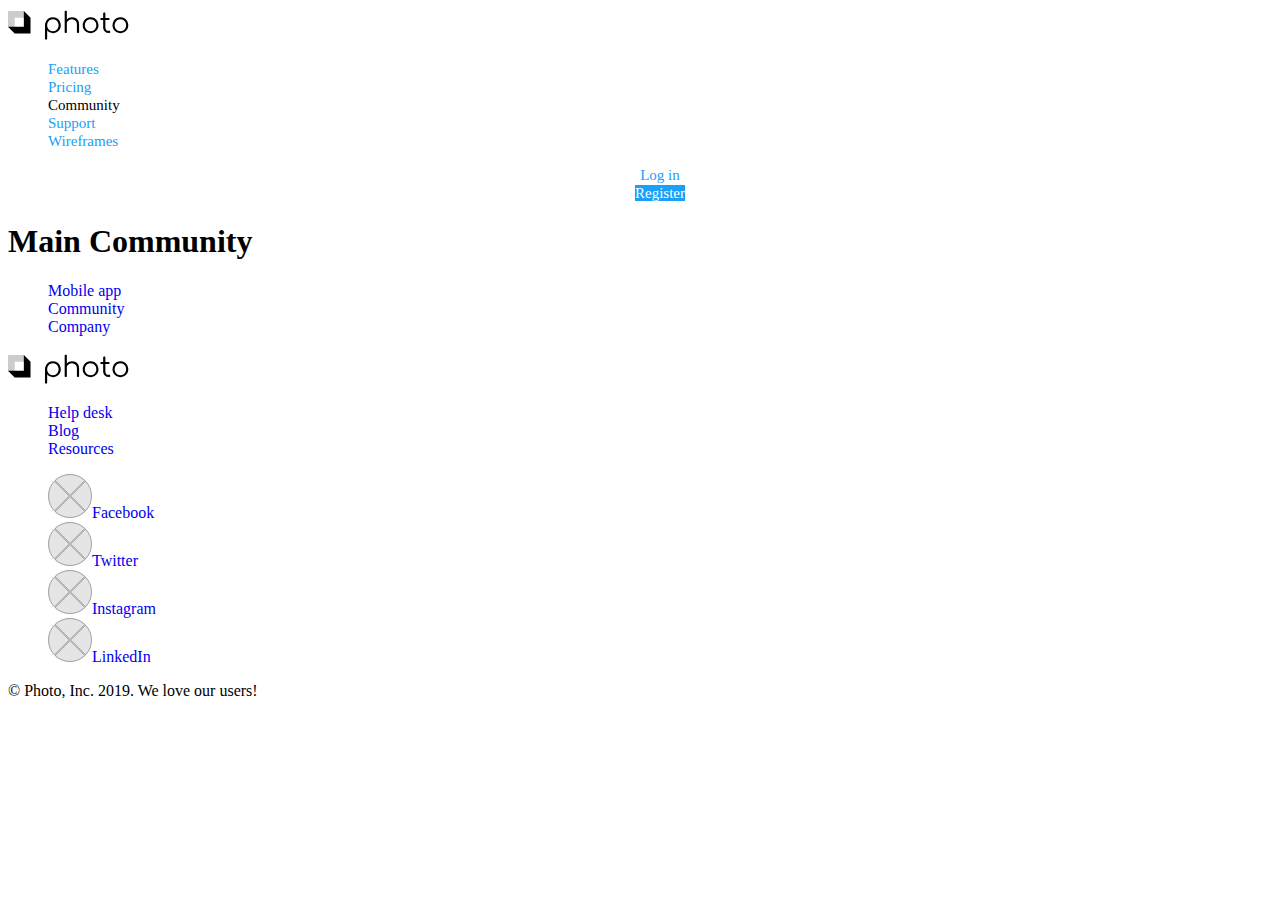
==== community.html @ 69e88724 "lesson 2ok" ====
<!DOCTYPE html>
<html lang="en">
  <head>
    <meta charset="UTF-8" />
    <meta http-equiv="X-UA-Compatible" content="IE=edge" />
    <meta name="viewport" content="width=device-width, initial-scale=1.0" />
    <title>Community</title>
    <link rel="preconnect" href="https://fonts.googleapis.com" />
    <link rel="preconnect" href="https://fonts.gstatic.com" crossorigin />
    <link
      href="https://fonts.googleapis.com/css2?family=Montserrat:wght@400;500;700&display=swap"
      rel="stylesheet"
    />
    <link rel="stylesheet" href="./css/main.css" />
  </head>
  <body>
    <header class="header-page">
      <nav>
        <a href="./index.html" class="logo"
          ><img src="./img/logo-photo.svg" alt="Company logo Photo"
        /></a>
        <ul class="nav-site">
          <li><a href="#" class="nav-site-link">Features</a></li>
          <li><a href="#" class="nav-site-link">Pricing</a></li>
          <li>
            <a href="./community.html" class="nav-site-link current"
              >Community</a
            >
          </li>
          <li><a href="./support.html" class="nav-site-link">Support</a></li>
          <li>
            <a href="./wireframes.html" class="nav-site-link">Wireframes</a>
          </li>
        </ul>
        <ul class="nav-auth">
          <li><a href="#" class="button-primary">Log in</a></li>
          <li><a href="#" class="button-secondary">Register</a></li>
        </ul>
      </nav>
    </header>
    <main>
      <h1>Main Community</h1>
    </main>
    <footer>
      <ul>
        <li><a href="#">Mobile app</a></li>
        <li><a href="#">Community</a></li>
        <li><a href="#">Company</a></li>
      </ul>
      <a href="./index.html"
        ><img src="./img/logo-photo.svg" alt="Company logo Photo"
      /></a>
      <ul>
        <li><a href="#">Help desk</a></li>
        <li><a href="#">Blog</a></li>
        <li><a href="#">Resources</a></li>
      </ul>
      <ul>
        <li>
          <a href="#" aria-label="Facebook link"
            ><img
              src="./img/ellipse.svg"
              alt="Facebook company logo"
            />Facebook</a
          >
        </li>
        <li>
          <a href="#" aria-label="Twitter link"
            ><img
              src="./img/ellipse.svg"
              alt="Twitter company logo"
            />Twitter</a
          >
        </li>
        <li>
          <a href="#" aria-label="Instagram link"
            ><img
              src="./img/ellipse.svg"
              alt="Instagram company logo"
            />Instagram</a
          >
        </li>
        <li>
          <a href="#" aria-label="LinkedIn link"
            ><img
              src="./img/ellipse.svg"
              alt="LinkedIn company logo"
            />LinkedIn</a
          >
        </li>
      </ul>
      <p>&#169; Photo, Inc. 2019. We love our users!</p>
    </footer>
  </body>
</html>
---- css/main.css ----
:root {
  /* цвет основного текста rgba(0, 0, 0, 0.8); */
  --primary-text-color: rgba(0, 0, 0, 0.8);
  /* цвет вторичного текста #000000; */
  --title-text-color: #000000;
  /* цвет акцент #18A0FB */
  --accent-color: #18a0fb;
  /* цвет инверсионного текста #ffffff */
  --primary-white-color: #ffffff;
  /* вторичный цвет фона #F5F5F5 */
  --secondary-background-color: #f5f5f5;
}

ul {
  list-style: none;
}
a {
  text-decoration: none;
}

/* button */
.button-primary {
  color: var(--accent-color);
  background-color: var(--primary-white-color);
  font-size: 15px;
  font-weight: 500;
  line-height: 1.2;
  text-align: center;
}
.button-secondary {
  color: var(--primary-white-color);
  background-color: var(--accent-color);
}

.body-page {
  color: var(--primary-text-color);
  background-color: #ffffff;
  font-family: Montserrat, sans-serif;
  font-size: 18px;
  line-height: 1.67;
  letter-spacing: -0.015em;
  text-align: left;
}

/* Site nav */
.nav-site-link {
  color: var(--accent-color);
  font-size: 15px;
  font-weight: 500;
  line-height: 1.2;
  text-align: center;
}

.nav-site-link.current {
  color: var(--title-text-color);
}

.nav-site-link:hover,
.nav-site-link:focus {
  color: var(--title-text-color);
}

.nav-auth {
  font-size: 15px;
  font-weight: 500;
  line-height: 1.2;
  text-align: center;
}
/* banner */
.banner {
  background-color: #e5e5e5;
  border: 1px solid rgba(0, 0, 0, 0.3);
}
.banner-title {
  color: var(--title-text-color);
  font-size: 56px;
  font-weight: 400;
  line-height: 1.43;
  text-align: center;
}
/* section style */
.section-title {
  color: var(--title-text-color);
  font-size: 48px;
  font-weight: 400;
  line-height: 1.5;
}

/* benefits */
.benefits-list-title,
.work-list-title {
  color: var(--title-text-color);
  font-size: 24px;
  font-weight: 700;
  line-height: 1.5;
}

/* Section Work examples */
.work-item-odd,
.registration {
  background-color: #f5f5f5;
}

/* Section Reviews */
.reviews-text {
  font-size: 36px;
  line-height: 1.39;
}
/* Registration Section */
.registration-text {
  font-size: 36px;
  line-height: 1.39;
}
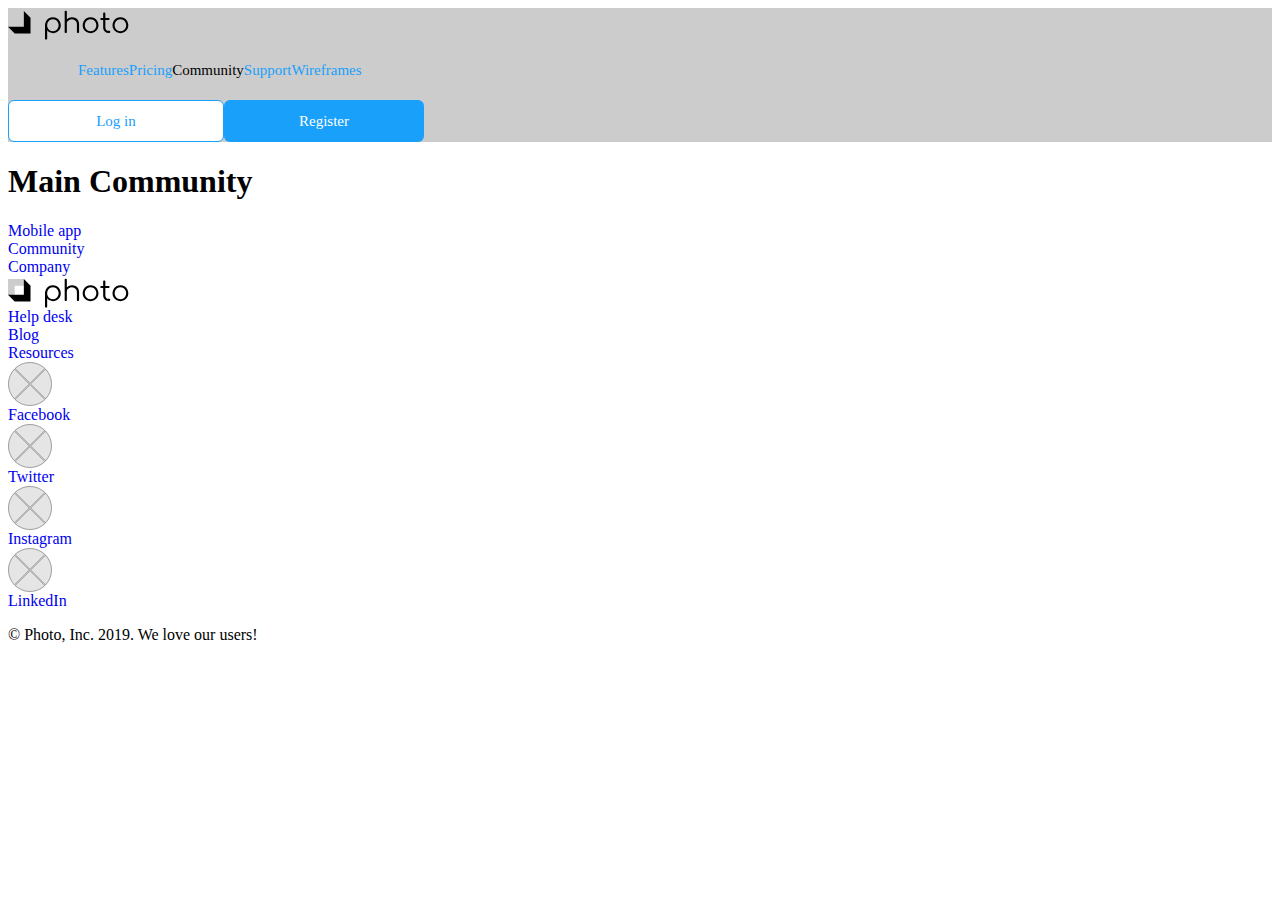
==== commit c67b814b: "29.04.23 ok" ====
--- a/community.html
+++ b/community.html
@@ -10,6 +10,13 @@
     <link
       href="https://fonts.googleapis.com/css2?family=Montserrat:wght@400;500;700&display=swap"
       rel="stylesheet"
+    />
+    <link
+      rel="stylesheet"
+      href="https://cdnjs.cloudflare.com/ajax/libs/modern-normalize/1.1.0/modern-normalize.min.css"
+      integrity="sha512-wpPYUAdjBVSE4KJnH1VR1HeZfpl1ub8YT/NKx4PuQ5NmX2tKuGu6U/JRp5y+Y8XG2tV+wKQpNHVUX03MfMFn9Q=="
+      crossorigin="anonymous"
+      referrerpolicy="no-referrer"
     />
     <link rel="stylesheet" href="./css/main.css" />
   </head>
--- a/css/main.css
+++ b/css/main.css
@@ -13,23 +13,61 @@
 
 ul {
   list-style: none;
+  padding: 0;
+  margin: 0;
 }
 a {
   text-decoration: none;
 }
 
+img {
+  display: block;
+}
+
+.visually-hidden {
+  position: absolute;
+  width: 1px;
+  height: 1px;
+  margin: -1px;
+  border: 0;
+  padding: 0;
+
+  white-space: nowrap;
+  clip-path: inset(100%);
+  clip: rect(0 0 0 0);
+  overflow: hidden;
+}
+
+.text-site-right {
+  text-align: right;
+}
+
 /* button */
 .button-primary {
+  display: inline-block;
+  min-width: 130px;
   color: var(--accent-color);
   background-color: var(--primary-white-color);
   font-size: 15px;
   font-weight: 500;
   line-height: 1.2;
   text-align: center;
+  border-radius: 6px;
+  padding: 11px 42px;
+  border: 1px solid var(--accent-color);
 }
 .button-secondary {
+  display: inline-block;
+  min-width: 130px;
   color: var(--primary-white-color);
   background-color: var(--accent-color);
+  font-size: 15px;
+  font-weight: 500;
+  line-height: 1.2;
+  text-align: center;
+  border-radius: 6px;
+  padding: 11px 34px;
+  border: 1px solid transparent;
 }
 
 .body-page {
@@ -42,8 +80,47 @@
   text-align: left;
 }
 
+.header-page {
+  background-color: #cccccc;
+}
+
+.container {
+  width: 1200px;
+  padding-right: 30px;
+  padding-left: 30px;
+  margin-left: auto;
+  margin-right: auto;
+}
+
+.section {
+  padding-top: 120px;
+  padding-bottom: 120px;
+}
+
+.section.no-padding {
+  padding-top: 0;
+  padding-bottom: 0;
+}
+
 /* Site nav */
+.nav {
+  display: flex;
+  align-items: center;
+}
+
+.nav-site {
+  display: flex;
+  margin-left: 70px;
+}
+
+.nav-site-item:not(:last-child) {
+  margin-right: 40px;
+}
+
 .nav-site-link {
+  display: block;
+  padding-top: 21px;
+  padding-bottom: 21px;
   color: var(--accent-color);
   font-size: 15px;
   font-weight: 500;
@@ -61,25 +138,36 @@
 }
 
 .nav-auth {
+  display: flex;
+  margin-left: auto;
   font-size: 15px;
   font-weight: 500;
   line-height: 1.2;
   text-align: center;
 }
+
+.nav-auth-item:not(:last-child) {
+  margin-right: 12px;
+}
+
 /* banner */
 .banner {
   background-color: #e5e5e5;
   border: 1px solid rgba(0, 0, 0, 0.3);
+  text-align: center;
 }
 .banner-title {
   color: var(--title-text-color);
   font-size: 56px;
   font-weight: 400;
   line-height: 1.43;
-  text-align: center;
+  margin-top: 0;
+  margin-bottom: 46px;
 }
 /* section style */
 .section-title {
+  margin-top: 0;
+  margin-bottom: 30px;
   color: var(--title-text-color);
   font-size: 48px;
   font-weight: 400;
@@ -89,25 +177,155 @@
 /* benefits */
 .benefits-list-title,
 .work-list-title {
+  margin-top: 0;
+  margin-bottom: 24px;
   color: var(--title-text-color);
   font-size: 24px;
   font-weight: 700;
   line-height: 1.5;
 }
 
+.benefits-list {
+  display: flex;
+  flex-wrap: wrap;
+  justify-content: space-between;
+  margin-top: 60px;
+  margin-bottom: 0;
+}
+
+.benefits-item {
+  flex-basis: calc(100% / 2 - 30px);
+  margin-bottom: 30px;
+}
+
+.benefits-item:nth-last-child(-n + 2) {
+  margin-bottom: 0;
+}
+
+.benefits-text {
+  margin-top: 0;
+  margin-bottom: 32px;
+}
+
 /* Section Work examples */
-.work-item-odd,
+.work-list {
+}
+
+.work-item {
+  display: flex;
+  align-items: center;
+  padding: 40px 0;
+  background-color: var(--primary-white-color);
+}
+
+.work-item:nth-child(2n) {
+  flex-direction: row-reverse;
+  background-color: var(--secondary-background-color);
+}
+
+.work-item:nth-child(2n + 1) .work-content {
+  margin-left: 9px;
+}
+
+.work-item:nth-child(2n) .work-content {
+  margin-right: 9px;
+}
+
 .registration {
-  background-color: #f5f5f5;
+  background-color: var(--secondary-background-color);
+}
+
+.work-text {
+  margin-top: 0;
+  margin-bottom: 0;
 }
 
 /* Section Reviews */
+.section-reviews {
+  text-align: center;
+}
+
+.reviews-list {
+  display: flex;
+  flex-wrap: wrap;
+  justify-content: space-between;
+}
+
+.reviews-item {
+  margin: 20px 40px;
+}
+
 .reviews-text {
+  margin-top: 0;
+  margin-bottom: 80px;
   font-size: 36px;
   line-height: 1.39;
 }
 /* Registration Section */
+.section-registration {
+  display: flex;
+}
+
+.registration-list {
+  display: flex;
+  align-items: center;
+}
+
+.registration-item {
+  width: 166px;
+}
+
+.registration-item + .registration-item {
+  margin-left: 15px;
+}
+
 .registration-text {
+  margin-top: 0;
+  margin-bottom: 0;
   font-size: 36px;
   line-height: 1.39;
 }
+
+/* -- Section footer -- */
+.footer {
+  padding-top: 120px;
+  padding-bottom: 120px;
+}
+
+.footer-top {
+  display: flex;
+  justify-content: space-between;
+  margin-bottom: 40px;
+}
+
+.footer-top-list {
+  display: flex;
+}
+
+.footer-top-item {
+  width: 160px;
+}
+
+.footer-bottom {
+  text-align: center;
+  margin-top: 80px;
+  margin-bottom: 40px;
+}
+
+.footer-bottom-list {
+  display: flex;
+  justify-content: center;
+}
+
+.footer-bottom-item + .footer-bottom-item {
+  margin-left: 20px;
+}
+
+.footer-bottom-link {
+  display: flex;
+  align-items: center;
+}
+
+.footer-bottom-img {
+  margin-right: 20px;
+}
